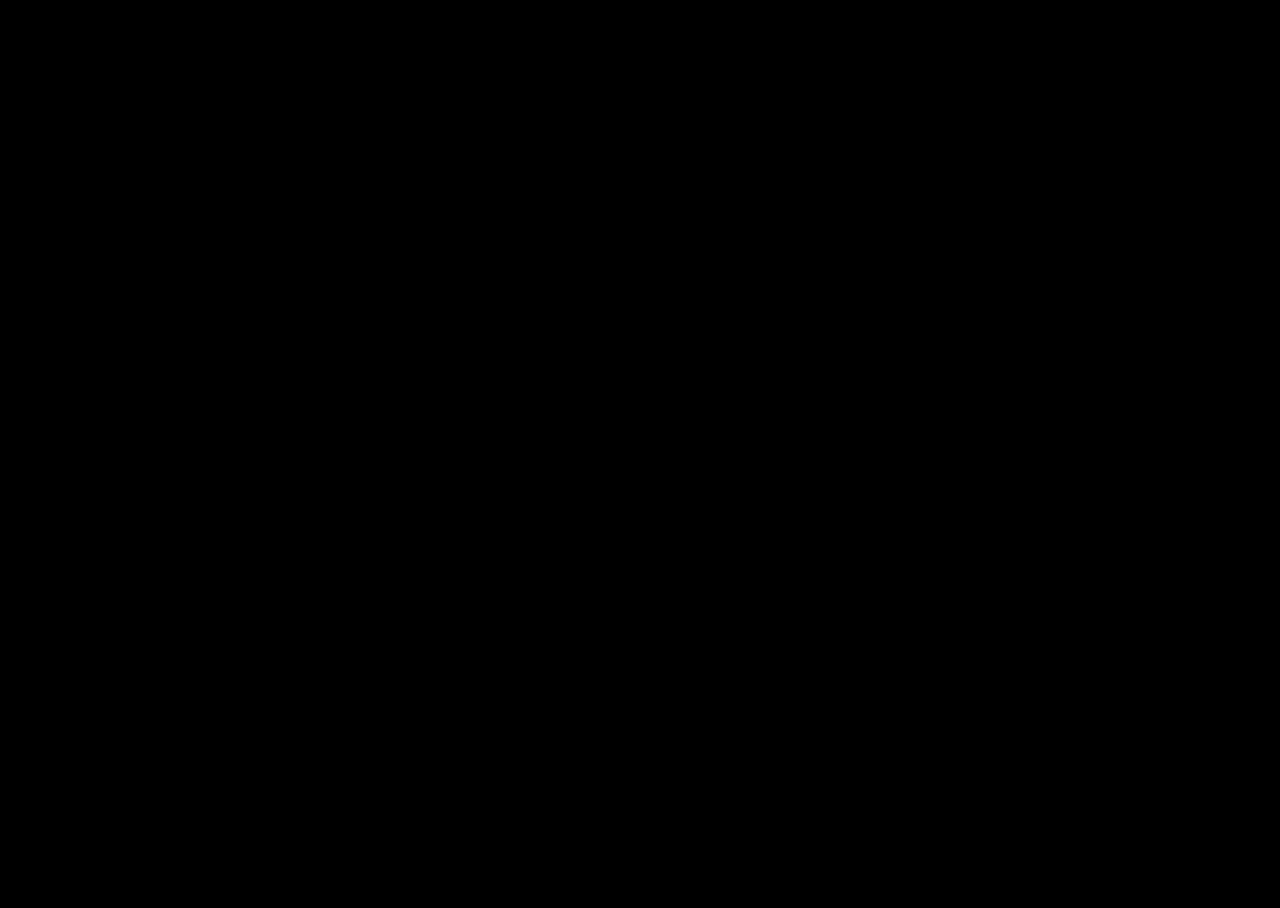
==== index.html @ f1f119e2 "a" ====
<!DOCTYPE html>
<html lang="pt-br">
<head>
    <meta charset="UTF-8">
    <meta name="viewport" content="width=device-width, initial-scale=1.0">
    <link rel="shortcut icon" href="favicon.ico" type="image/x-icon">
    <title>Projeto Redes Sociais</title>
    <link rel="stylesheet" href="estilos/style.css">
</head>
<body>
    <main>
        <section id="telefone">
            
        </section>
        <section id="redes-socias">

        </section>
    </main>
    
</body>
</html>
---- estilos/style.css ----
@charset "UTF-8"

* {
    margin: 0px;
    padding: 0px;
    font-family: Arial, Helvetica, sans-serif;
}

html, body {
    height: 100vh;
    width: 100vw;
    background-color: black;
}
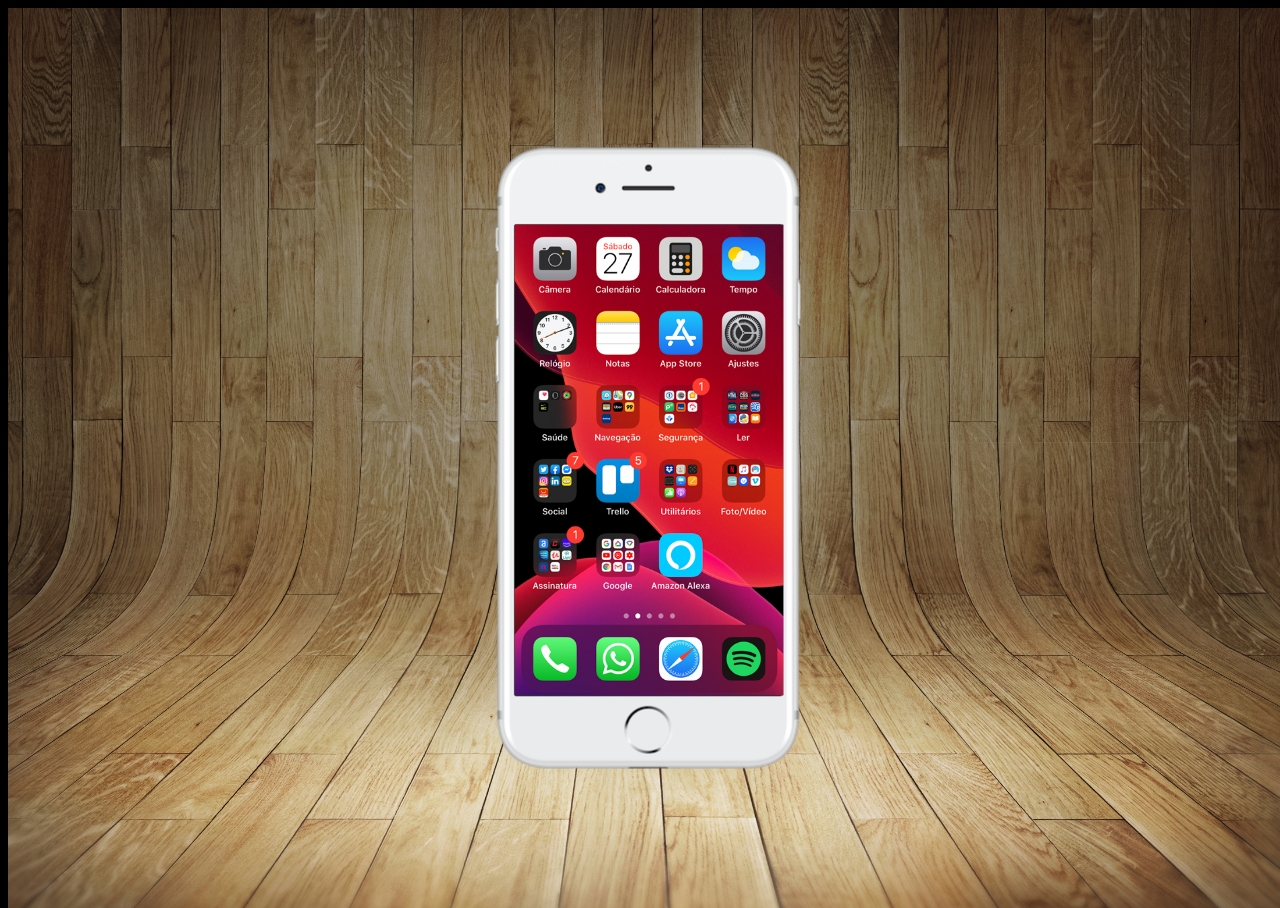
==== commit 340d78d9: "criei a tela home" ====
--- a/index.html
+++ b/index.html
@@ -10,7 +10,7 @@
 <body>
     <main>
         <section id="telefone">
-            
+            <iframe src="home.html" name="tela" id="tela" frameborder="0"></iframe>
         </section>
         <section id="redes-socias">
 
--- a/estilos/style.css
+++ b/estilos/style.css
@@ -10,4 +10,33 @@
     height: 100vh;
     width: 100vw;
     background-color: black;
+}
+
+body {
+    background: url(../imagens/fundo-madeira.jpg) no-repeat top center;
+    background-size: cover;
+    background-attachment: fixed;
+}
+
+main {
+    height: 100vh;
+    position: relative;
+}
+
+section#telefone {
+    height: 627px;
+    width: 311px;
+    position: absolute;
+    top: 50%;
+    left: 50%;
+    transform: translate(-50%, -50%);
+    background: url(../imagens/frame-iphone.png) no-repeat;
+}
+
+iframe#tela {
+    position: relative;
+    top: 80px;
+    left: 22px;
+    width: 269px;
+    height: 471px;
 }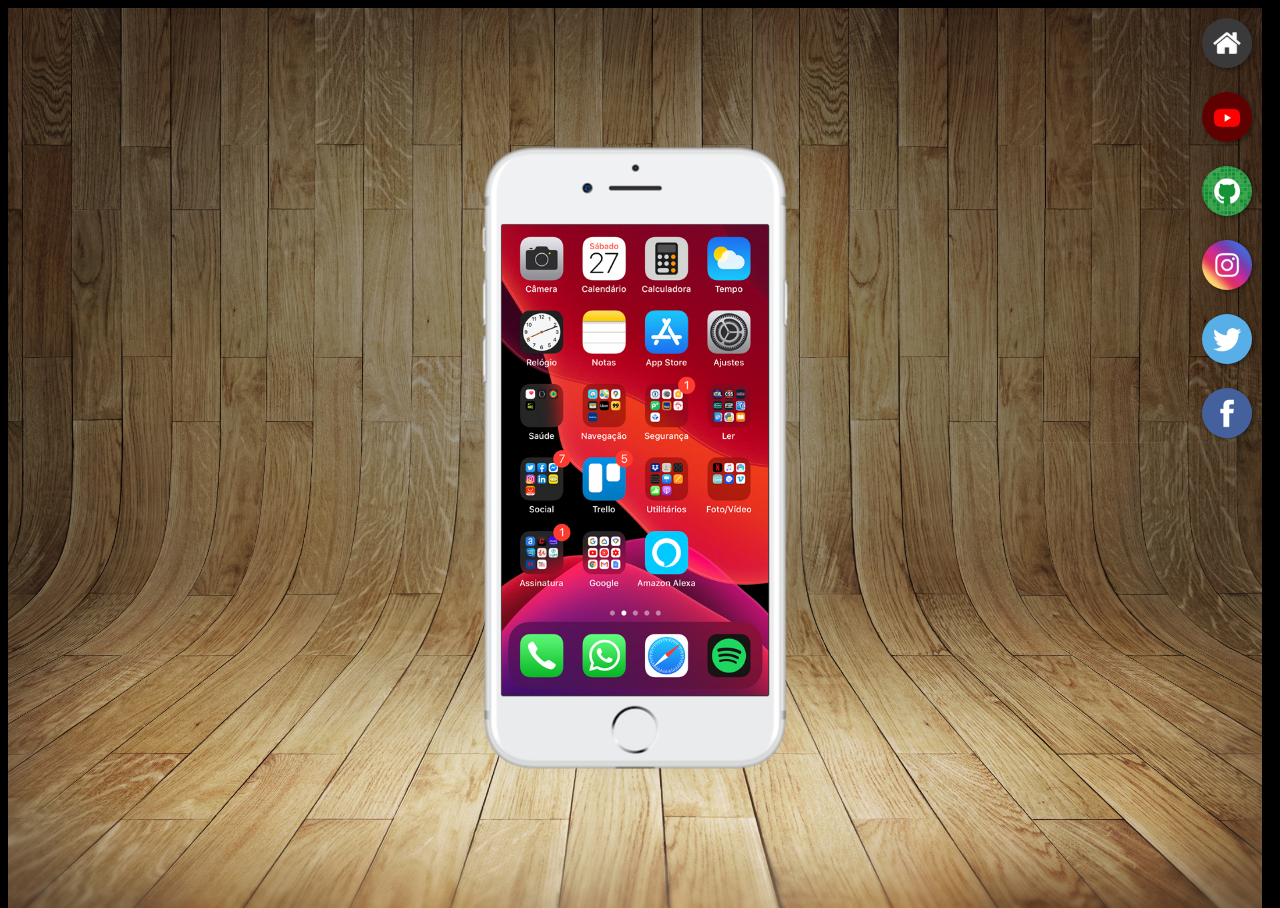
==== commit 85d1c86b: "att" ====
--- a/index.html
+++ b/index.html
@@ -10,10 +10,17 @@
 <body>
     <main>
         <section id="telefone">
-            <iframe src="home.html" name="tela" id="tela" frameborder="0"></iframe>
+            <iframe src="home.html" name="tela" id="tela" frameborder="0">
+                Seu navegador não é compatível com isso.
+            </iframe>
         </section>
-        <section id="redes-socias">
-
+        <section id="redes-sociais">
+            <a href="home.html" target="tela"><img src="imagens/logo-home.jpg" alt="Home"></a><br>
+            <a href="youtube.html" target="tela"><img src="imagens/logo-youtube.jpg" alt="YouTube"></a><br>
+            <a href="github.html" target="tela"><img src="imagens/logo-github.jpg" alt="GitHub"></a><br>
+            <a href="instagram.html" target="tela"><img src="imagens/logo-instagram.jpg" alt="Instagram"></a><br>
+            <a href="twitter.html" target="tela"><img src="imagens/logo-twitter.jpg" alt="Twitter"></a><br>
+            <a href="facebook.html" target="tela"><img src="imagens/logo-facebook.jpg" alt="Facebook"></a>
         </section>
     </main>
     
--- a/estilos/style.css
+++ b/estilos/style.css
@@ -8,7 +8,7 @@
 
 html, body {
     height: 100vh;
-    width: 100vw;
+    width: 98vw;
     background-color: black;
 }
 
@@ -37,6 +37,25 @@
     position: relative;
     top: 80px;
     left: 22px;
-    width: 269px;
+    width: 267px;
     height: 471px;
+}
+
+section#redes-sociais {
+    text-align: right;
+}
+
+section#redes-sociais img {
+    width: 50px;
+    margin: 10px;
+    border-radius: 50%;
+    box-shadow: 2px 2px 5px rgba(0, 0, 0, 0.400);
+    box-sizing: border-box;
+}
+
+section#redes-sociais img:hover {
+    border: 2px solid rgba(255, 255, 255, 0.685);
+    transform: translate(-3px, -3px);
+    box-shadow: 5px 5px 10px rgba(0, 0, 0, 0.521);
+    transition: transform .2s, border .3s;
 }